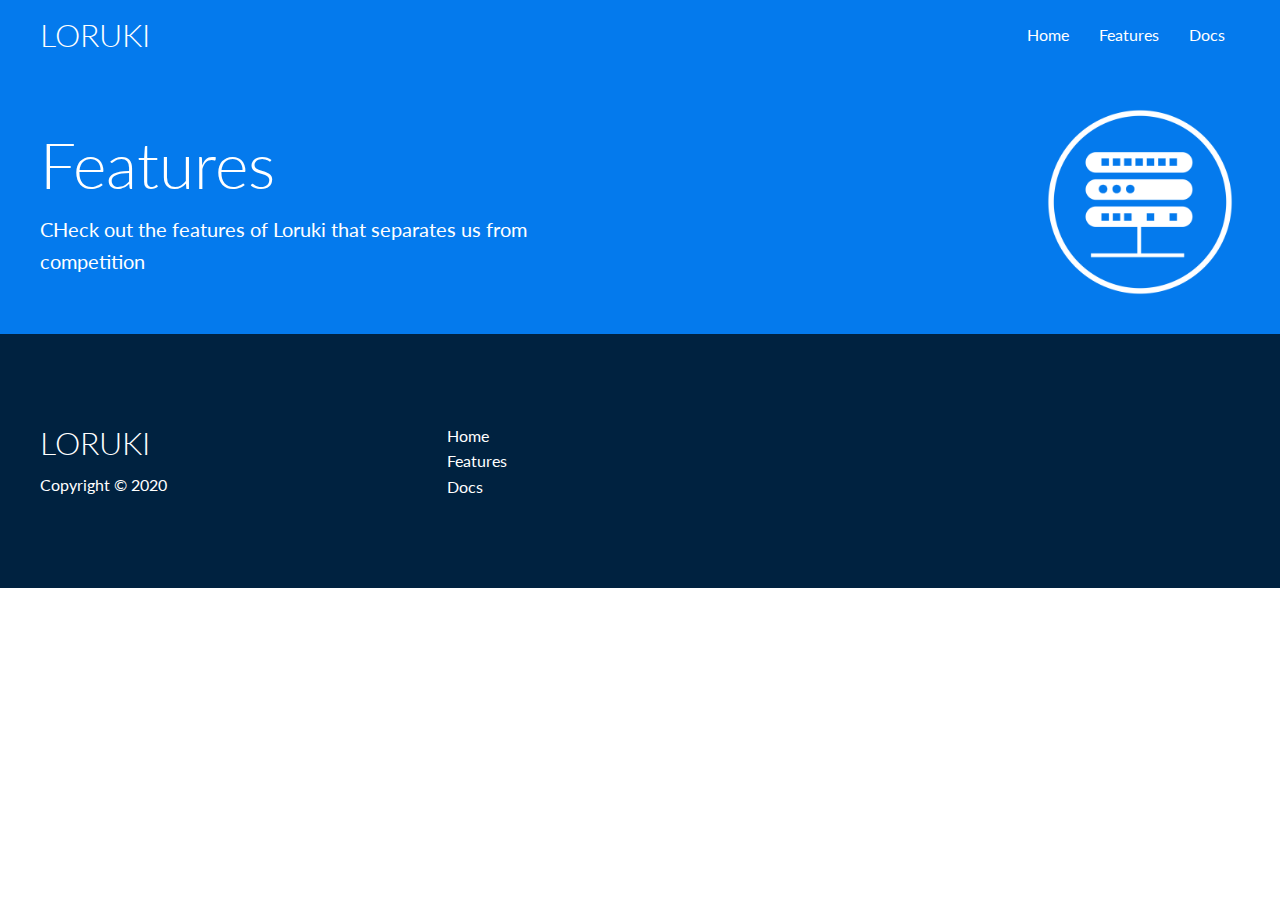
==== features.html @ 2d32dd3e "added the features page" ====
<!DOCTYPE html>
<html lang="en">
  <head>
    <meta charset="UTF-8" />
    <meta http-equiv="X-UA-Compatible" content="IE=edge" />
    <meta name="viewport" content="width=device-width, initial-scale=1.0" />
    <link
      rel="stylesheet"
      href="https://cdnjs.cloudflare.com/ajax/libs/font-awesome/5.15.1/css/all.min.css"
      integrity="sha512-+4zCK9k+qNFUR5X+cKL9EIR+ZOhtIloNl9GIKS57V1MyNsYpYcUrUeQc9vNfzsWfV28IaLL3i96P9sdNyeRssA=="
      crossorigin="anonymous"
    />
    <link rel="stylesheet" href="css/utilities.css" />
    <link rel="stylesheet" href="css/style.css" />
    <title>Loruki | Cloud hosting for everyone</title>
  </head>
  <body>
    <!-- NAVIGATION BAR -->
    <div class="navbar">
      <div class="container flex">
        <h1 class="logo">LORUKI</h1>
        <nav>
          <ul>
            <li><a href="index.html">Home</a></li>
            <li><a href="features.html">Features</a></li>
            <li><a href="docs.html">Docs</a></li>
          </ul>
        </nav>
      </div>
    </div>
    <!-- HEAD AREA -->
    <section class="features-head bg-primary py-3">
      <div class="container grid">
        <div>
          <h1 class="xl">Features</h1>
          <p class="lead">
            CHeck out the features of Loruki that separates us from competition
          </p>
        </div>
        <img src="./images/server.png" alt="" />
      </div>
    </section>
    <!-- FOOTER -->
    <footer class="footer bg-dark py-5">
      <div class="container grid grid-3">
        <div>
          <h1>LORUKI</h1>
          <p>Copyright &copy; 2020</p>
        </div>
        <nav>
          <ul>
            <li><a href="index.html">Home</a></li>
            <li><a href="features.html">Features</a></li>
            <li><a href="docs.html">Docs</a></li>
          </ul>
        </nav>
        <div class="social">
          <a href="#"><i class="fab fa-github fa-2x"></i></a>
          <a href="#"><i class="fab fa-facebook fa-2x"></i></a>
          <a href="#"><i class="fab fa-instagram fa-2x"></i></a>
          <a href="#"><i class="fab fa-twitter fa-2x"></i></a>
        </div>
      </div>
    </footer>
  </body>
</html>
---- css/utilities.css ----
/* UTILITY STYLES */
.container {
  max-width: 1700px;
  margin: 0 auto;
  overflow: auto;
  padding: 0 40px;
}
.flex {
  display: flex;
  justify-content: center;
  align-items: center;
  height: 100%;
}

.card {
  background-color: white;
  color: #333;
  border-radius: 10px;
  box-shadow: 0 3px 10px rgba(0, 0, 0, 0.4);
  padding: 20px;
  margin: 10px;
}

.btn {
  display: inline-block;
  padding: 10px 30px;
  cursor: pointer;
  background-color: var(--primary-color);
  color: #fff;
  border: none;
  border-radius: 5px;
}

.btn-outline {
  background-color: transparent;
  border: 1px solid #fff;
  transition: transform 0.2s ease-in;
}

.btn:hover {
  transform: scale(0.9);
  transition: transform 0.2s ease-in;
}

/* Backgrounds and colored buttons */
.bg-primary,
.btn-primary {
  background-color: var(--primary-color);
  color: #fff;
}

.bg-secondary,
.btn-secondary {
  background-color: var(--secondary-color);
  color: #fff;
}

.bg-primary a,
.btn-primary a,
.bg-secondary a,
.btn-secondary a,
.bg-dark a,
.btn-dark a {
  color: #fff;
}

.bg-dark,
.btn-dark {
  background-color: var(--dark-color);
  color: #fff;
}

.bg-light,
.btn-light {
  background-color: var(--light-color);
  color: #333;
}
/* TEXT SIZES */
.lead {
  font-size: 20px;
}
.sm {
  font-size: 1rem;
}
.md {
  font-size: 2rem;
}
.lg {
  font-size: 3rem;
}
.xl {
  font-size: 4rem;
}

/* GENERAL */
.text-center {
  text-align: center;
}

.grid {
  display: grid;
  grid-template-columns: 1fr 1fr;
  gap: 20px;
  justify-content: center;
  align-items: center;
  height: 100%;
}

.grid-3 {
  grid-template-columns: 1fr 1fr 1fr;
}

/* MARGINS */

.my-1 {
  margin: 1rem 0;
}

.my-2 {
  margin: 1.5rem 0;
}
.my-3 {
  margin: 2rem 0;
}

.my-4 {
  margin: 3rem 0;
}

.my-5 {
  margin: 5rem 0;
}

.m-1 {
  margin: 1rem;
}

.m-2 {
  margin: 1.5rem;
}
.m-3 {
  margin: 2rem;
}

.m-4 {
  margin: 3rem;
}

.m-5 {
  margin: 5rem;
}

/* PADDING */

.py-1 {
  padding: 1rem 0;
}

.py-2 {
  padding: 1.5rem 0;
}
.py-3 {
  padding: 2rem 0;
}

.py-4 {
  padding: 3rem 0;
}

.py-5 {
  padding: 5rem 0;
}

.p-1 {
  padding: 1rem;
}

.p-2 {
  padding: 1.5rem;
}
.p-3 {
  padding: 2rem;
}

.p-4 {
  padding: 3rem;
}

.p-5 {
  padding: 5rem;
}
---- css/style.css ----
@import url("https://fonts.googleapis.com/css2?family=Lato:wght@300&display=swap");

:root {
  --primary-color: #047aed;
  --secondary-color: #1c3fa8;
  --dark-color: #002240;
  --light-color: #f4f4f4;
  --success-color: #5cb85c;
  --error-color: #d9534f;
}

/* =================FUNDAMENTAL STYLES============== */
* {
  box-sizing: border-box;
  margin: 0;
  padding: 0;
}

body {
  font-family: "Lato", sans-serif;
  color: #333;
  line-height: 1.6;
}

ul {
  list-style-type: none;
}
a {
  text-decoration: none;
  color: #333;
}

h1,
h2 {
  font-weight: 300;
  line-height: 1.2;
  margin: 10px 0;
}
p {
  margin: 10px 0;
}

img {
  width: 100%;
}

/* ================== NAVIGATION ================== */

.navbar {
  background-color: var(--primary-color);
  color: white;
  height: 70px;
}

.navbar .flex {
  justify-content: space-between;
}

.navbar ul {
  display: flex;
}
.navbar a:link {
  color: #fff;
  padding: 10px;
  margin: 0 5px;
}

.navbar a:hover {
  border-bottom: 2px #fff solid;
}

/* SHOWCASE SECTION */
.showcase {
  height: 400px;
  background-color: var(--primary-color);
  color: #fff;
  position: relative;
}

.showcase h1 {
  font-size: 40px;
}

.showcase p {
  margin: 20px 0;
}

.showcase .grid {
  grid-template-columns: 55% 45%;
  gap: 30px;
  overflow: visible;
}

.showcase-form {
  position: relative;
  top: 60px;
  height: 350px;
  width: 400px;
  padding: 40px;
  z-index: 100;
  justify-self: flex-end;
}
.showcase-form .form-control {
  margin: 30px 0;
}
.showcase-form input[type="text"],
.showcase-form input[type="email"] {
  border: 0;
  border-bottom: 1px solid #b4becb;
  width: 100%;
  padding: 3px;
  font-size: 16px;
  outline: none;
}
.showcase::before,
.showcase::after {
  content: "";
  position: absolute;
  height: 100px;
  bottom: -70px;
  left: 0;
  right: 0;
  background-color: #fff;
  transform: skewY(-4deg);
  -webkit-transform: skewY(-4deg);
  -moz-transform: skewY(-4deg);
  -ms-transform: skewY(-4deg);
}
/* STATS */
.stats {
  padding-top: 130px;
}

.stats-heading {
  max-width: 500px;
  margin: auto;
}

.stats .grid h3 {
  font-size: 43px;
}

.stats .grid p {
  font-size: 20px;
  font-weight: bold;
}

/* CLI */
.cli .grid {
  grid-template-columns: repeat(3, 1fr);
  grid-template-rows: repeat(2, 1fr);
}

.cli .grid > img {
  grid-column: 1/3;
  grid-row: 1/3;
}

/* CLOUD */

.cloud .grid {
  grid-template-columns: 4fr 3fr;
}

/* LANGUAGES */
.languages .flex {
  flex-wrap: wrap;
}
.languages .card {
  text-align: center;
  margin: 18px 10px 40px;
  transition: transform 0.2s ease-in;
}

.languages .card h4 {
  font-size: 20px;
  margin-bottom: 10px;
}

.languages .card:hover {
  transform: translateY(-15px);
}

/* FEATURES */
.features-head img {
  width: 200px;
  justify-self: flex-end;
}
/* FOOTER */

.footer .social a {
  margin: 0 10px;
}

/* Tablets and under */
@media (max-width: 768px) {
  .grid,
  .showcase .grid,
  .stats .grid,
  .cli .grid,
  .cloud .grid,
  .features-main .grid,
  .docs-main .grid {
    grid-template-columns: 1fr;
    grid-template-rows: 1fr;
  }

  .showcase {
    height: auto;
  }

  .showcase-text {
    text-align: center;
    margin-top: 40px;
    animation: slideInFromTop 1s ease-in;
  }

  .showcase-form {
    justify-self: center;
    margin: auto;
    animation: slideInFromBottom 1s ease-in;
  }

  .cli .grid > *:first-child {
    grid-column: 1;
    grid-row: 1;
  }

  .features-head,
  .features-sub-head,
  .docs-head {
    text-align: center;
  }

  .features-head img,
  .features-sub-head img,
  .docs-head img {
    justify-self: center;
  }

  .features-main .grid > *:first-child,
  .features-main .grid > *:nth-child(2) {
    grid-column: 1;
  }
}

/* Mobile */
@media (max-width: 500px) {
  .navbar {
    height: 110px;
  }

  .navbar .flex {
    flex-direction: column;
  }

  .navbar ul {
    padding: 10px;
    background-color: rgba(0, 0, 0, 0.1);
  }

  .showcase-form {
    width: 300px;
  }
}
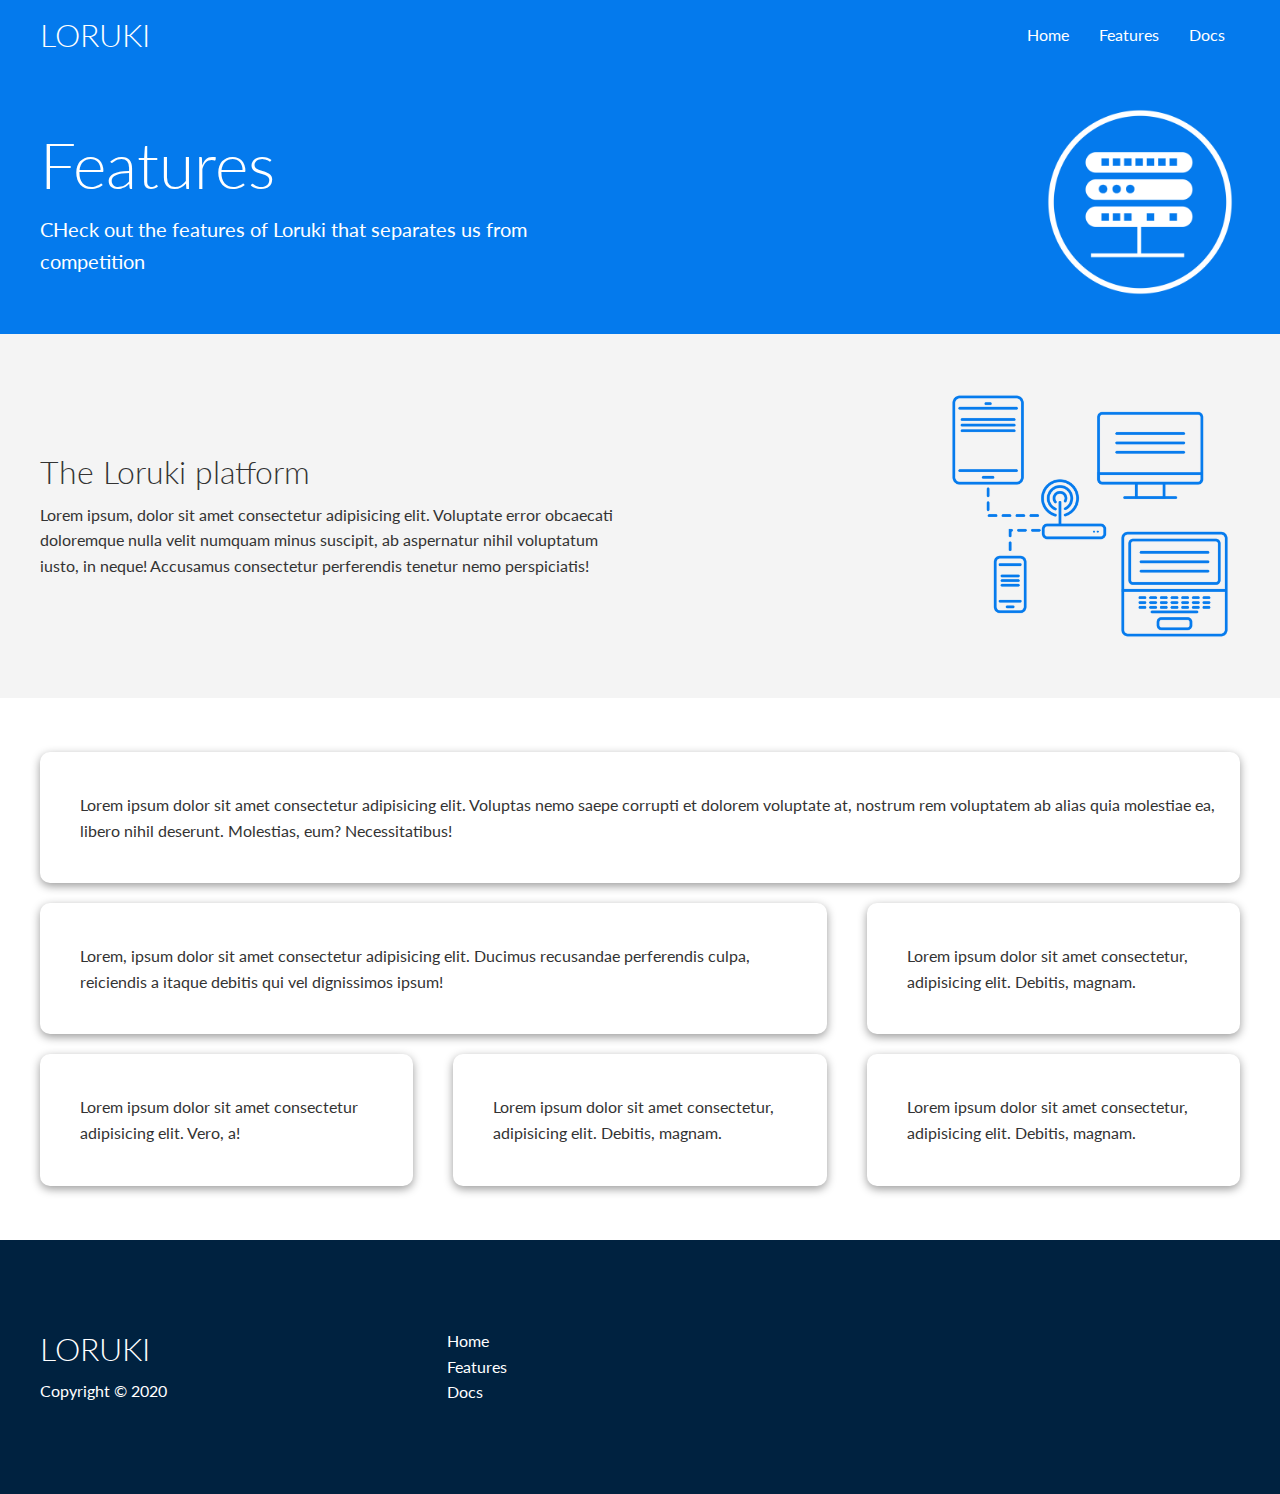
==== commit 63d4827a: "finished styling the features page" ====
--- a/features.html
+++ b/features.html
@@ -40,6 +40,74 @@
         <img src="./images/server.png" alt="" />
       </div>
     </section>
+
+    <!-- Sub Head -->
+
+    <section class="features-sub-head bg-light py-3">
+      <div class="container grid">
+        <div>
+          <h1 class="md">The Loruki platform</h1>
+          <p>
+            Lorem ipsum, dolor sit amet consectetur adipisicing elit. Voluptate
+            error obcaecati doloremque nulla velit numquam minus suscipit, ab
+            aspernatur nihil voluptatum iusto, in neque! Accusamus consectetur
+            perferendis tenetur nemo perspiciatis!
+          </p>
+        </div>
+        <img src="./images/server2.png" alt="" />
+      </div>
+    </section>
+
+    <!-- MAIN -->
+
+    <section class="features-main my-2">
+      <div class="container grid grid-3">
+        <div class="card flex">
+          <i class="fas fa-server fa-3x"></i>
+          <p>
+            Lorem ipsum dolor sit amet consectetur adipisicing elit. Voluptas
+            nemo saepe corrupti et dolorem voluptate at, nostrum rem voluptatem
+            ab alias quia molestiae ea, libero nihil deserunt. Molestias, eum?
+            Necessitatibus!
+          </p>
+        </div>
+        <div class="card flex">
+          <i class="fas fa-network-wired fa-3x"></i>
+          <p>
+            Lorem, ipsum dolor sit amet consectetur adipisicing elit. Ducimus
+            recusandae perferendis culpa, reiciendis a itaque debitis qui vel
+            dignissimos ipsum!
+          </p>
+        </div>
+        <div class="card flex">
+          <i class="fas fa-laptop-code fa-3x"></i>
+          <p>
+            Lorem ipsum dolor sit amet consectetur, adipisicing elit. Debitis,
+            magnam.
+          </p>
+        </div>
+        <div class="card flex">
+          <i class="fas fa-database fa-3x"></i>
+          <p>
+            Lorem ipsum dolor sit amet consectetur adipisicing elit. Vero, a!
+          </p>
+        </div>
+        <div class="card flex">
+          <i class="fas fa-power-off fa-3x"></i>
+          <p>
+            Lorem ipsum dolor sit amet consectetur, adipisicing elit. Debitis,
+            magnam.
+          </p>
+        </div>
+        <div class="card flex">
+          <i class="fas fa-upload fa-3x"></i>
+          <p>
+            Lorem ipsum dolor sit amet consectetur, adipisicing elit. Debitis,
+            magnam.
+          </p>
+        </div>
+      </div>
+    </section>
     <!-- FOOTER -->
     <footer class="footer bg-dark py-5">
       <div class="container grid grid-3">
--- a/css/style.css
+++ b/css/style.css
@@ -186,6 +186,26 @@
   width: 200px;
   justify-self: flex-end;
 }
+
+.features-sub-head img {
+  width: 300px;
+  justify-self: flex-end;
+}
+.features-main .card > i {
+  margin-right: 20px;
+}
+
+.features-main .grid {
+  padding: 30px;
+}
+
+.features-main .grid > *:first-child {
+  grid-column: 1/4;
+}
+
+.features-main .grid > *:nth-child(2) {
+  grid-column: 1/3;
+}
 /* FOOTER */
 
 .footer .social a {
